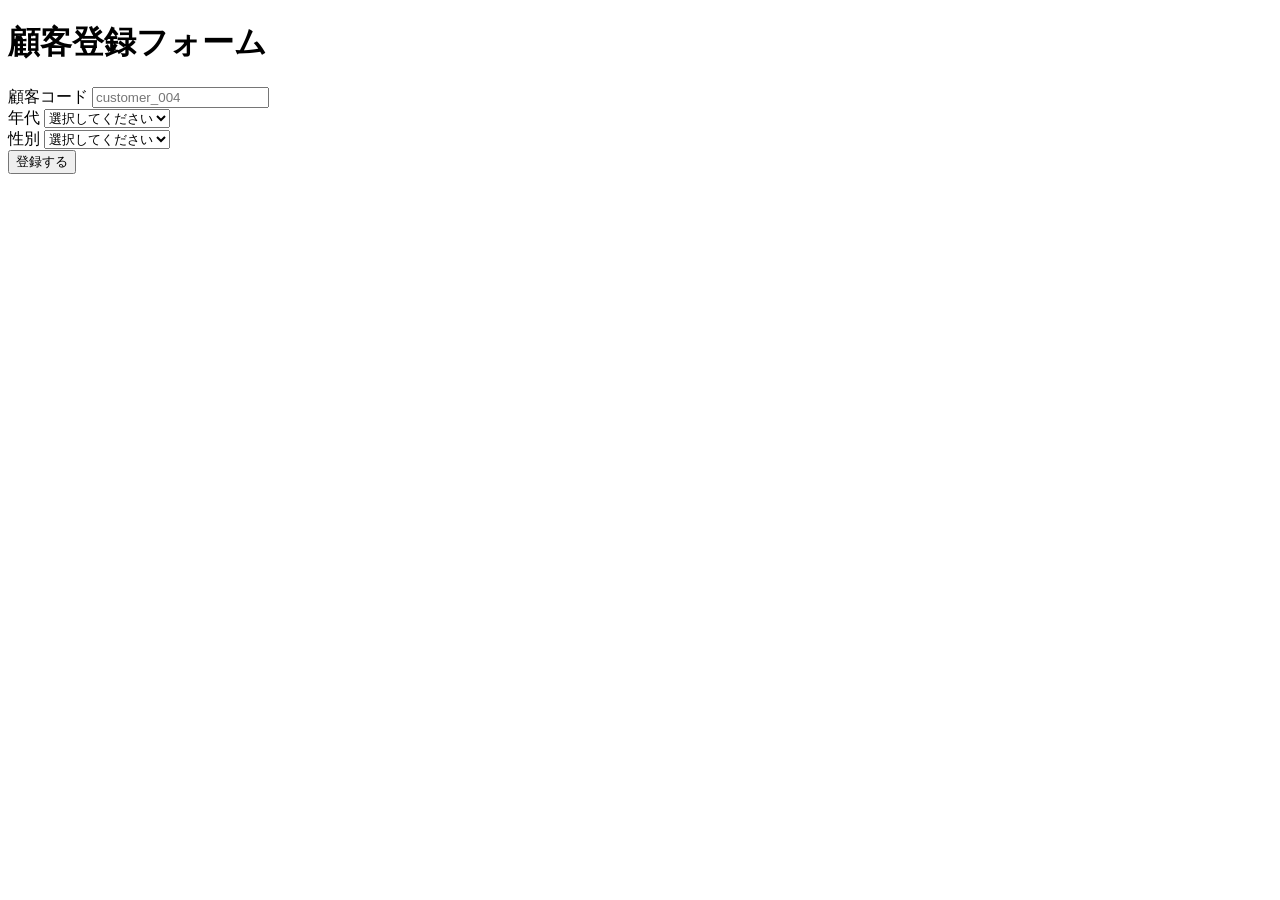
==== site/customer-form.html @ 44653591 "サイトから顧客データを登録するAPIを追加" ====
<!DOCTYPE html>
<html lang="ja">
<head>
    <meta charset="UTF-8">
    <title>顧客登録フォーム</title>
</head>
<body>
    <h1>顧客登録フォーム</h1>

    <form id="customerForm">
        <div>
            <label>顧客コード</label>
            <input type="text" name="customer_code" placeholder="customer_004" required>
        </div>

        <div>
            <label>年代</label>
            <select name="age_group" required>
                <option value="">選択してください</option>
                <option value="20代">20代</option>
                <option value="30代">30代</option>
                <option value="40代">40代</option>
                <option value="50代">50代</option>
                <option value="60代">60代</option>
            </select>
        </div>

        <div>
            <label>性別</label>
            <select name="gender" required>
                <option value="">選択してください</option>
                <option value="male">男性</option>
                <option value="female">女性</option>
                <option value="other">その他</option>
            </select>
        </div>

        <button type="submit">登録する</button>
    </form>

    <p id="message"></p>

    <script>
        const form = document.getElementById("customerForm");
        const message = document.getElementById("message");

        form.addEventListener("submit", async function(event) {
            event.preventDefault();

            const formData = new FormData(form);
            const body = new URLSearchParams(formData);

            try {
                const response = await fetch("http://localhost:8080/customers", {
                    method: "POST",
                    headers: {
                        "Content-Type": "application/x-www-form-urlencoded"
                    },
                    body: body
                });

                const result = await response.text();
                message.textContent = result;

                if (response.ok) {
                    form.reset();
                }

            } catch (error) {
                message.textContent = "通信エラーが発生しました";
                console.error(error);
            }
        });
    </script>
</body>
</html>
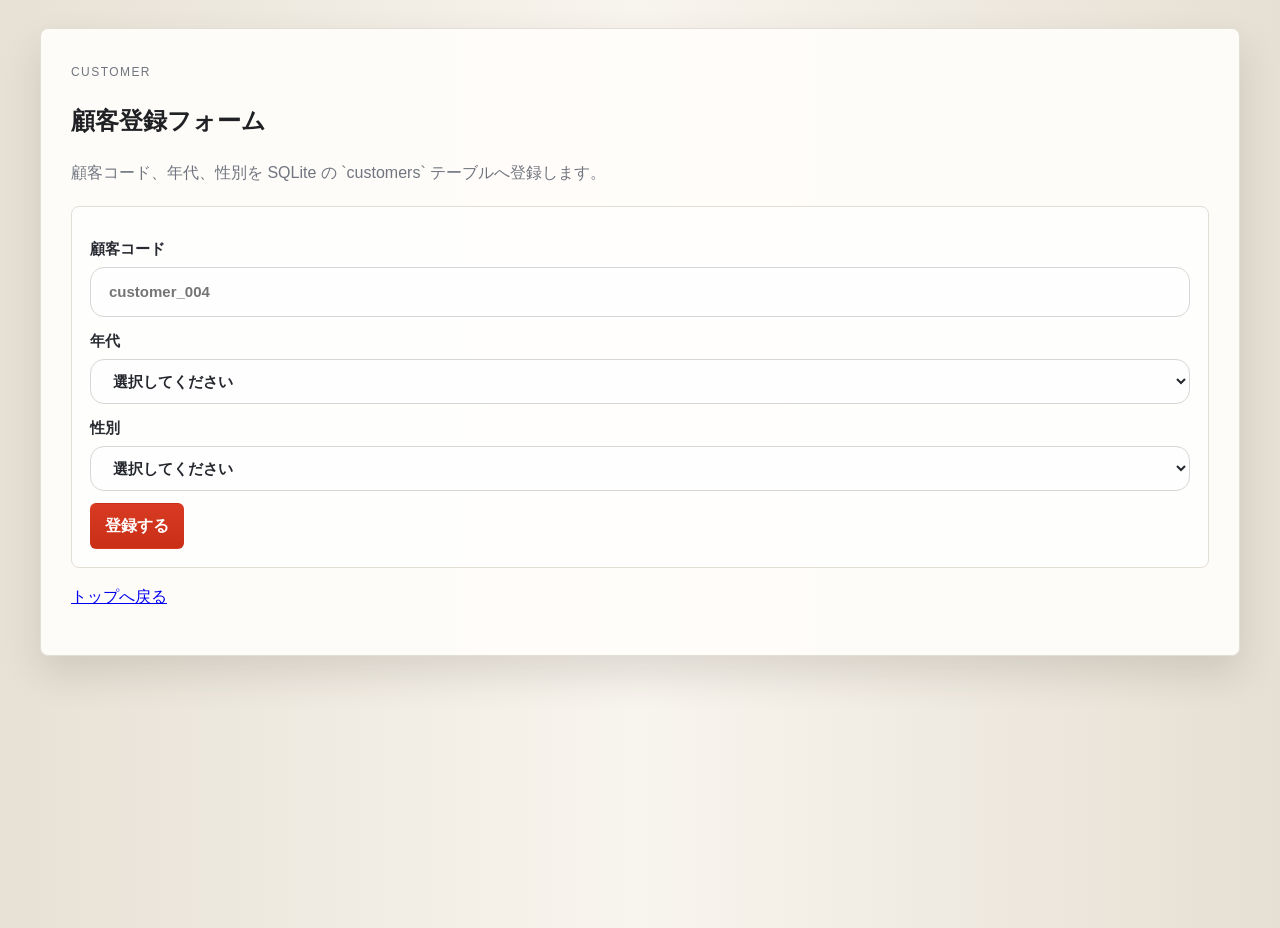
==== commit d80d79d5: "Build sauna VIP demo system" ====
--- a/site/customer-form.html
+++ b/site/customer-form.html
@@ -1,76 +1,79 @@
 <!DOCTYPE html>
 <html lang="ja">
 <head>
-    <meta charset="UTF-8">
-    <title>顧客登録フォーム</title>
+  <meta charset="UTF-8">
+  <meta name="viewport" content="width=device-width, initial-scale=1.0">
+  <title>顧客登録フォーム</title>
+  <link rel="stylesheet" href="./style.css">
 </head>
 <body>
-    <h1>顧客登録フォーム</h1>
+  <main class="app-shell">
+    <section class="screen">
+      <div class="screen-header">
+        <div>
+          <p class="eyebrow">Customer</p>
+          <h1>顧客登録フォーム</h1>
+          <p>顧客コード、年代、性別を SQLite の `customers` テーブルへ登録します。</p>
+        </div>
+      </div>
 
-    <form id="customerForm">
-        <div>
-            <label>顧客コード</label>
-            <input type="text" name="customer_code" placeholder="customer_004" required>
-        </div>
+      <form id="customerForm" class="card">
+        <label class="form-row">
+          <span>顧客コード</span>
+          <input type="text" name="customer_code" placeholder="customer_004" required>
+        </label>
 
-        <div>
-            <label>年代</label>
-            <select name="age_group" required>
-                <option value="">選択してください</option>
-                <option value="20代">20代</option>
-                <option value="30代">30代</option>
-                <option value="40代">40代</option>
-                <option value="50代">50代</option>
-                <option value="60代">60代</option>
-            </select>
-        </div>
+        <label class="form-row">
+          <span>年代</span>
+          <select name="age_group" required>
+            <option value="">選択してください</option>
+            <option value="20代">20代</option>
+            <option value="30代">30代</option>
+            <option value="40代">40代</option>
+            <option value="50代">50代</option>
+            <option value="60代">60代</option>
+          </select>
+        </label>
 
-        <div>
-            <label>性別</label>
-            <select name="gender" required>
-                <option value="">選択してください</option>
-                <option value="male">男性</option>
-                <option value="female">女性</option>
-                <option value="other">その他</option>
-            </select>
-        </div>
+        <label class="form-row">
+          <span>性別</span>
+          <select name="gender" required>
+            <option value="">選択してください</option>
+            <option value="male">男性</option>
+            <option value="female">女性</option>
+            <option value="other">その他</option>
+          </select>
+        </label>
 
-        <button type="submit">登録する</button>
-    </form>
+        <button type="submit" class="primary-button">登録する</button>
+      </form>
 
-    <p id="message"></p>
+      <p id="message"></p>
+      <p><a href="./index.html">トップへ戻る</a></p>
+    </section>
+  </main>
 
-    <script>
-        const form = document.getElementById("customerForm");
-        const message = document.getElementById("message");
+  <script>
+    const form = document.getElementById("customerForm");
+    const message = document.getElementById("message");
 
-        form.addEventListener("submit", async function(event) {
-            event.preventDefault();
+    form.addEventListener("submit", async (event) => {
+      event.preventDefault();
+      const body = new URLSearchParams(new FormData(form));
 
-            const formData = new FormData(form);
-            const body = new URLSearchParams(formData);
-
-            try {
-                const response = await fetch("http://localhost:8080/customers", {
-                    method: "POST",
-                    headers: {
-                        "Content-Type": "application/x-www-form-urlencoded"
-                    },
-                    body: body
-                });
-
-                const result = await response.text();
-                message.textContent = result;
-
-                if (response.ok) {
-                    form.reset();
-                }
-
-            } catch (error) {
-                message.textContent = "通信エラーが発生しました";
-                console.error(error);
-            }
+      try {
+        const response = await fetch("/customers", {
+          method: "POST",
+          headers: { "Content-Type": "application/x-www-form-urlencoded" },
+          body
         });
-    </script>
+        message.textContent = await response.text();
+        if (response.ok) form.reset();
+      } catch (error) {
+        message.textContent = "通信エラーが発生しました";
+        console.error(error);
+      }
+    });
+  </script>
 </body>
-</html>+</html>
--- a/site/style.css
+++ b/site/style.css
@@ -0,0 +1,3618 @@
+:root {
+  --charcoal: #202124;
+  --charcoal-2: #ffffff;
+  --navy: #263342;
+  --navy-2: #eef1f5;
+  --gold: #c8321f;
+  --gold-soft: #e44a32;
+  --white: #202124;
+  --muted: #70757f;
+  --line: #e2ded6;
+  --danger: #c8321f;
+  --success: #2f9d63;
+  --paper: #fffdfa;
+  --cream: #eee9df;
+  --shadow: 0 18px 38px rgba(57, 45, 29, 0.14);
+}
+
+* {
+  box-sizing: border-box;
+}
+
+body {
+  margin: 0;
+  min-height: 100vh;
+  color: var(--white);
+  background: linear-gradient(90deg, #e7e1d5 0, #f8f5ee 50%, #e6dfd3 100%);
+  font-family: "Segoe UI", "Hiragino Sans", "Yu Gothic", Meiryo, sans-serif;
+  line-height: 1.6;
+}
+
+button,
+input,
+select,
+textarea {
+  font: inherit;
+}
+
+button {
+  cursor: pointer;
+}
+
+.hidden {
+  display: none !important;
+}
+
+.global-logout-button {
+  position: fixed;
+  top: 18px;
+  right: 18px;
+  z-index: 1000;
+  min-height: 46px;
+  display: inline-flex;
+  align-items: center;
+  gap: 9px;
+  padding: 0 16px;
+  border: 1px solid rgba(38, 51, 66, 0.14);
+  border-radius: 10px;
+  background: rgba(255, 255, 255, 0.94);
+  color: #263342;
+  font-weight: 900;
+  box-shadow: 0 10px 26px rgba(38, 51, 66, 0.14);
+  backdrop-filter: blur(12px);
+  transition: transform 0.15s ease, background 0.15s ease, color 0.15s ease, box-shadow 0.15s ease;
+}
+
+.global-logout-button:hover,
+.global-logout-button:focus-visible {
+  background: #263342;
+  color: #fff;
+  transform: translateY(-1px);
+  box-shadow: 0 14px 30px rgba(38, 51, 66, 0.22);
+}
+
+.global-logout-icon {
+  width: 18px;
+  height: 18px;
+  border: 2px solid currentColor;
+  border-left: 0;
+  border-radius: 2px;
+  position: relative;
+}
+
+.global-logout-icon::before {
+  content: "";
+  position: absolute;
+  width: 14px;
+  height: 2px;
+  left: -9px;
+  top: 6px;
+  background: currentColor;
+}
+
+.global-logout-icon::after {
+  content: "";
+  position: absolute;
+  width: 7px;
+  height: 7px;
+  left: -10px;
+  top: 3px;
+  border-left: 2px solid currentColor;
+  border-bottom: 2px solid currentColor;
+  transform: rotate(45deg);
+}
+
+.is-login .global-logout-button {
+  display: none !important;
+}
+
+.is-admin .global-logout-button {
+  background: #263342;
+  color: #fff;
+}
+
+.is-vip-invited .global-logout-button {
+  border-color: rgba(222, 184, 96, 0.45);
+  background: linear-gradient(135deg, #f0d78d, #aa7626);
+  color: #1b1710;
+}
+
+.is-vip-invited .global-logout-button:hover,
+.is-vip-invited .global-logout-button:focus-visible {
+  background: #111318;
+  color: #f7f0df;
+}
+
+.app-back-button {
+  position: fixed;
+  top: 18px;
+  left: 18px;
+  z-index: 1000;
+  min-height: 46px;
+  display: inline-flex;
+  align-items: center;
+  gap: 9px;
+  padding: 0 16px;
+  border: 1px solid rgba(38, 51, 66, 0.14);
+  border-radius: 10px;
+  background: rgba(255, 255, 255, 0.94);
+  color: #263342;
+  font-weight: 900;
+  box-shadow: 0 10px 26px rgba(38, 51, 66, 0.14);
+  backdrop-filter: blur(12px);
+  transition: transform 0.15s ease, background 0.15s ease, color 0.15s ease, box-shadow 0.15s ease;
+}
+
+.app-back-button:hover,
+.app-back-button:focus-visible {
+  background: #263342;
+  color: #fff;
+  transform: translateY(-1px);
+  box-shadow: 0 14px 30px rgba(38, 51, 66, 0.22);
+}
+
+.app-back-button span {
+  width: 14px;
+  height: 14px;
+  border-left: 3px solid currentColor;
+  border-bottom: 3px solid currentColor;
+  transform: rotate(45deg);
+}
+
+.is-login .app-back-button {
+  display: none !important;
+}
+
+.is-admin .app-back-button {
+  background: #fff;
+  color: #263342;
+}
+
+.is-vip-invited .app-back-button {
+  border-color: rgba(222, 184, 96, 0.45);
+  background: rgba(17, 19, 24, 0.92);
+  color: #f7f0df;
+}
+
+.is-member .member-screen,
+.is-authenticated:not(.is-member):not(.is-admin) .screen {
+  padding-top: clamp(92px, 9vw, 110px);
+}
+
+.is-admin .app-back-button {
+  top: 96px;
+}
+
+.is-admin .admin-content {
+  padding-top: 88px;
+}
+
+.app-header {
+  display: flex;
+  justify-content: space-between;
+  align-items: center;
+  gap: 16px;
+  padding: 28px clamp(18px, 4vw, 48px);
+  border-bottom: 1px solid var(--line);
+  background: rgba(255, 253, 250, 0.88);
+  backdrop-filter: blur(12px);
+  position: sticky;
+  top: 0;
+  z-index: 10;
+}
+
+.app-header h1 {
+  margin: 0;
+  font-size: clamp(24px, 4vw, 40px);
+  letter-spacing: 0;
+}
+
+.eyebrow {
+  margin: 0 0 4px;
+  color: var(--danger);
+  font-size: 12px;
+  letter-spacing: 0.12em;
+  text-transform: uppercase;
+}
+
+.app-shell {
+  width: min(1200px, calc(100% - 32px));
+  margin: 28px auto 40px;
+}
+
+.is-member {
+  background: #eee9df;
+}
+
+.is-member .app-header {
+  display: none;
+}
+
+.is-member .app-shell {
+  width: min(1180px, 100%);
+  margin: 0 auto 40px;
+}
+
+.member-shell {
+  color: #25282e;
+}
+
+.member-topbar {
+  min-height: 66px;
+  display: flex;
+  align-items: center;
+  gap: 28px;
+  padding: 0 clamp(22px, 5vw, 56px);
+  background: rgba(255, 255, 255, 0.92);
+  border-bottom: 1px solid #ded8ce;
+  box-shadow: 0 6px 22px rgba(89, 74, 54, 0.08);
+  position: sticky;
+  top: 0;
+  z-index: 20;
+}
+
+/* VIPユーザー画面は下のカード型メニューを使うため、上部タブは非表示にします。 */
+.is-member .member-topbar {
+  display: none;
+}
+
+.member-logo {
+  display: inline-flex;
+  align-items: center;
+  gap: 9px;
+  min-width: 165px;
+  border: 0;
+  background: transparent;
+  color: #2b2d32;
+  font-size: 9px;
+  font-weight: 800;
+  line-height: 1.05;
+  text-align: left;
+}
+
+.member-logo strong {
+  color: #c8321f;
+  font-size: 13px;
+  letter-spacing: 0.04em;
+}
+
+.mini-flame {
+  width: 22px;
+  height: 28px;
+  border: 3px solid #c8321f;
+  border-left-color: transparent;
+  border-radius: 54% 46% 58% 42% / 58% 42% 60% 40%;
+  transform: rotate(-34deg);
+}
+
+.member-nav {
+  display: flex;
+  align-items: center;
+  gap: 12px;
+  flex-wrap: wrap;
+  flex: 1;
+}
+
+.member-nav-button {
+  min-height: 40px;
+  padding: 9px 16px;
+  border: 0;
+  border-radius: 8px;
+  background: transparent;
+  color: #5d626b;
+  font-weight: 700;
+}
+
+.member-nav-button.active {
+  color: #fff;
+  background: linear-gradient(180deg, #d83b22, #c92e17);
+  box-shadow: 0 8px 18px rgba(200, 50, 31, 0.2);
+}
+
+.member-account {
+  margin-left: auto;
+  display: flex;
+  align-items: center;
+  gap: 12px;
+}
+
+.member-account-text {
+  display: grid;
+  gap: 1px;
+  text-align: right;
+  line-height: 1.15;
+}
+
+.member-account-text strong {
+  color: #33363c;
+  font-size: 15px;
+}
+
+.member-account-text span {
+  color: #737780;
+  font-size: 13px;
+  font-weight: 700;
+}
+
+.member-logout {
+  width: 44px;
+  height: 44px;
+  display: grid;
+  place-items: center;
+  border: 1px solid #e1ddd5;
+  border-radius: 8px;
+  background: #fff;
+  color: #5c626d;
+  position: relative;
+}
+
+.member-logout span {
+  width: 18px;
+  height: 18px;
+  border: 2px solid currentColor;
+  border-left: 0;
+  border-radius: 2px;
+  position: relative;
+}
+
+.member-logout span::before {
+  content: "";
+  position: absolute;
+  width: 15px;
+  height: 2px;
+  left: -10px;
+  top: 6px;
+  background: currentColor;
+}
+
+.member-logout span::after {
+  content: "";
+  position: absolute;
+  width: 8px;
+  height: 8px;
+  left: -11px;
+  top: 3px;
+  border-left: 2px solid currentColor;
+  border-bottom: 2px solid currentColor;
+  transform: rotate(45deg);
+}
+
+.member-logout::after {
+  content: "ログアウト";
+  position: absolute;
+  top: calc(100% + 7px);
+  right: 0;
+  padding: 6px 8px;
+  border-radius: 2px;
+  color: #fff;
+  background: #171717;
+  font-size: 12px;
+  font-weight: 700;
+  white-space: nowrap;
+  opacity: 0;
+  pointer-events: none;
+  transform: translateY(-2px);
+  transition: opacity 0.15s ease, transform 0.15s ease;
+}
+
+.member-logout:hover::after,
+.member-logout:focus-visible::after {
+  opacity: 1;
+  transform: translateY(0);
+}
+
+.member-screen {
+  padding: 34px clamp(18px, 4vw, 44px);
+}
+
+.member-home {
+  display: grid;
+  gap: 24px;
+}
+
+.membership-card,
+.profile-strip,
+.home-menu-card {
+  background: rgba(255, 255, 255, 0.9);
+  border: 1px solid #e3ded5;
+  border-radius: 10px;
+  box-shadow: 0 9px 22px rgba(83, 70, 49, 0.1);
+}
+
+.home-menu-card.locked {
+  opacity: 0.62;
+}
+
+.home-menu-card.locked::after {
+  content: "招待待ち";
+  position: absolute;
+  right: 48px;
+  top: 22px;
+  padding: 4px 9px;
+  border-radius: 999px;
+  color: #8a3327;
+  background: #f5e2dd;
+  font-size: 12px;
+  font-weight: 900;
+}
+
+.membership-card {
+  padding: 24px;
+  text-align: center;
+}
+
+.membership-card h2 {
+  margin: 0 0 16px;
+  font-size: 18px;
+}
+
+.barcode-panel {
+  border: 16px solid #c53a1f;
+  border-radius: 7px;
+  min-height: 170px;
+  display: grid;
+  place-items: center;
+  align-content: center;
+  gap: 14px;
+  background: #f8f9fb;
+}
+
+.barcode {
+  display: flex;
+  align-items: center;
+  justify-content: center;
+  gap: 6px;
+  height: 56px;
+}
+
+.barcode span {
+  display: block;
+  width: 5px;
+  height: 48px;
+  background: #2d3036;
+  border-radius: 999px;
+}
+
+.barcode span:nth-child(2),
+.barcode span:nth-child(4) {
+  height: 58px;
+}
+
+.barcode-panel strong {
+  letter-spacing: 0.08em;
+  font-size: 15px;
+}
+
+.membership-card p {
+  margin: 16px 0 0;
+  color: #5f646d;
+  font-weight: 700;
+}
+
+.profile-strip {
+  display: flex;
+  align-items: center;
+  gap: 16px;
+  padding: 22px 26px;
+}
+
+.avatar-mark {
+  width: 58px;
+  height: 58px;
+  display: grid;
+  place-items: center;
+  border-radius: 50%;
+  color: #fff;
+  background: #c83a20;
+  font-weight: 800;
+  font-size: 22px;
+}
+
+.profile-strip h3 {
+  margin: 0 0 3px;
+  font-size: 23px;
+}
+
+.profile-strip p {
+  margin: 0;
+  color: #6f747c;
+  font-weight: 700;
+}
+
+.home-menu-grid {
+  display: grid;
+  grid-template-columns: repeat(2, minmax(0, 1fr));
+  gap: 18px;
+}
+
+.home-menu-card {
+  min-height: 142px;
+  display: grid;
+  grid-template-columns: 56px 1fr 24px;
+  align-items: start;
+  gap: 16px;
+  padding: 22px;
+  text-align: left;
+  color: #25282e;
+}
+
+.home-menu-card strong {
+  display: block;
+  margin-top: 38px;
+  font-size: 19px;
+}
+
+.home-menu-card small {
+  display: block;
+  margin-top: 5px;
+  color: #6b7079;
+  font-weight: 700;
+}
+
+.home-menu-card em {
+  justify-self: end;
+  color: #828792;
+  font-style: normal;
+  font-size: 30px;
+  line-height: 1;
+}
+
+.menu-icon {
+  width: 48px;
+  height: 48px;
+  display: grid;
+  place-items: center;
+  border-radius: 10px;
+  color: #fff;
+  background: #c83a20;
+  position: relative;
+}
+
+.menu-icon::before,
+.menu-icon::after {
+  content: "";
+  position: absolute;
+  border: 2px solid currentColor;
+}
+
+.menu-icon.calendar::before {
+  width: 22px;
+  height: 20px;
+  border-radius: 3px;
+}
+
+.menu-icon.list {
+  background: #145fc5;
+}
+
+.menu-icon.list::before {
+  width: 22px;
+  height: 16px;
+  border-left: 0;
+  border-right: 0;
+}
+
+.menu-icon.notice {
+  background: #bf3f76;
+}
+
+.menu-icon.notice::before {
+  width: 23px;
+  height: 15px;
+  transform: skewY(-15deg);
+}
+
+.menu-icon.person {
+  background: #6b35c8;
+}
+
+.menu-icon.person::before {
+  width: 10px;
+  height: 10px;
+  border-radius: 50%;
+  top: 12px;
+}
+
+.menu-icon.person::after {
+  width: 20px;
+  height: 10px;
+  border-radius: 12px 12px 0 0;
+  border-bottom: 0;
+  bottom: 11px;
+}
+
+.menu-icon.gear {
+  background: #4b5565;
+}
+
+.menu-icon.gear::before {
+  width: 20px;
+  height: 20px;
+  border-radius: 50%;
+}
+
+.member-benefit {
+  min-height: 102px;
+  padding: 22px 28px;
+  border-radius: 8px;
+  color: #fff;
+  background: linear-gradient(180deg, #c93a20, #b93018);
+  box-shadow: 0 10px 22px rgba(185, 48, 24, 0.2);
+}
+
+.invite-locked-card {
+  padding: 26px;
+}
+
+.invite-locked-card h3 {
+  margin: 14px 0 8px;
+  color: #30333a;
+}
+
+.invite-locked-card p {
+  color: #626873;
+  font-weight: 700;
+}
+
+.member-benefit h3 {
+  margin: 0 0 8px;
+  font-size: 18px;
+}
+
+.member-benefit p {
+  margin: 0;
+  font-weight: 700;
+}
+
+.member-notices {
+  padding: 4px clamp(18px, 4vw, 42px) 40px;
+}
+
+.member-page-title {
+  margin: 0 0 28px;
+}
+
+.member-page-title h2 {
+  margin: 0 0 8px;
+  color: #2f3238;
+  font-size: 30px;
+  font-weight: 800;
+}
+
+.member-page-title p {
+  margin: 0;
+  color: #727780;
+  font-size: 15px;
+  font-weight: 600;
+}
+
+.notice-filter-tabs {
+  display: flex;
+  align-items: center;
+  gap: 14px;
+  margin-bottom: 30px;
+}
+
+.notice-filter-tabs button {
+  min-height: 38px;
+  padding: 8px 16px;
+  border: 0;
+  border-radius: 999px;
+  background: transparent;
+  color: #626874;
+  font-weight: 800;
+}
+
+.notice-filter-tabs button.active {
+  color: #fff;
+  background: #cf3a22;
+  box-shadow: 0 8px 18px rgba(207, 58, 34, 0.18);
+}
+
+.member-notice-list {
+  display: grid;
+  gap: 16px;
+}
+
+.member-notice-card {
+  min-height: 110px;
+  display: grid;
+  grid-template-columns: 46px 1fr 24px;
+  gap: 18px;
+  align-items: center;
+  padding: 22px 24px;
+  background: rgba(255, 255, 255, 0.9);
+  border: 1px solid #e1dcd3;
+  border-radius: 10px;
+  box-shadow: 0 9px 22px rgba(83, 70, 49, 0.1);
+}
+
+.notice-icon {
+  width: 36px;
+  height: 36px;
+  border-radius: 8px;
+  background: #edf4ff;
+  position: relative;
+}
+
+.notice-icon::before {
+  content: "";
+  position: absolute;
+  inset: 11px 9px;
+  border: 2px solid #356ac3;
+  transform: skewY(-14deg);
+}
+
+.member-notice-card h3 {
+  margin: 0 0 7px;
+  color: #31343a;
+  font-size: 18px;
+}
+
+.member-notice-card p {
+  margin: 0 0 10px;
+  color: #5f6570;
+  font-size: 14px;
+  line-height: 1.7;
+}
+
+.notice-meta {
+  display: flex;
+  align-items: center;
+  gap: 18px;
+  color: #6d747f;
+  font-size: 13px;
+  font-weight: 700;
+}
+
+.notice-meta span {
+  color: #356ac3;
+}
+
+.notice-arrow {
+  justify-self: end;
+  color: #8f949d;
+  font-size: 28px;
+}
+
+.member-profile-page {
+  padding: 4px clamp(18px, 4vw, 42px) 44px;
+}
+
+.profile-layout {
+  display: grid;
+  grid-template-columns: minmax(0, 1fr) 360px;
+  gap: 28px;
+  align-items: start;
+}
+
+.profile-main-card,
+.profile-side-card {
+  background: rgba(255, 255, 255, 0.9);
+  border: 1px solid #e1dcd3;
+  border-radius: 10px;
+  box-shadow: 0 9px 22px rgba(83, 70, 49, 0.1);
+}
+
+.profile-main-card {
+  min-height: 430px;
+  padding: 28px 34px;
+}
+
+.profile-card-header {
+  display: flex;
+  align-items: center;
+  gap: 18px;
+  padding-bottom: 26px;
+  border-bottom: 1px solid #e7e2da;
+}
+
+.profile-card-header h3 {
+  margin: 0 0 4px;
+  color: #30333a;
+  font-size: 24px;
+}
+
+.profile-card-header p {
+  margin: 0;
+  color: #747983;
+  font-weight: 700;
+}
+
+.profile-info-list {
+  display: grid;
+  gap: 18px;
+  padding-top: 26px;
+}
+
+.profile-info-row {
+  display: grid;
+  grid-template-columns: 28px 1fr;
+  gap: 12px;
+  align-items: start;
+}
+
+.profile-info-row small {
+  display: block;
+  color: #8b9098;
+  font-size: 12px;
+  font-weight: 800;
+}
+
+.profile-info-row strong {
+  display: block;
+  color: #363940;
+  font-size: 15px;
+}
+
+.profile-info-row em {
+  display: block;
+  margin-top: 2px;
+  color: #8b9098;
+  font-size: 12px;
+  font-style: normal;
+  font-weight: 700;
+}
+
+.profile-row-icon {
+  width: 20px;
+  height: 20px;
+  color: #9aa0aa;
+  position: relative;
+}
+
+.profile-row-icon::before,
+.profile-row-icon::after {
+  content: "";
+  position: absolute;
+  border: 2px solid currentColor;
+}
+
+.profile-row-icon.person::before {
+  width: 8px;
+  height: 8px;
+  left: 5px;
+  top: 1px;
+  border-radius: 50%;
+}
+
+.profile-row-icon.person::after {
+  width: 16px;
+  height: 8px;
+  left: 1px;
+  bottom: 1px;
+  border-radius: 10px 10px 0 0;
+  border-bottom: 0;
+}
+
+.profile-row-icon.mail::before {
+  width: 17px;
+  height: 12px;
+  left: 1px;
+  top: 4px;
+  border-radius: 2px;
+}
+
+.profile-row-icon.phone::before {
+  width: 8px;
+  height: 17px;
+  left: 6px;
+  top: 1px;
+  border-radius: 6px;
+  transform: rotate(-28deg);
+}
+
+.profile-row-icon.building::before {
+  width: 15px;
+  height: 17px;
+  left: 2px;
+  top: 1px;
+  border-radius: 2px;
+}
+
+.profile-row-icon.calendar::before {
+  width: 16px;
+  height: 15px;
+  left: 2px;
+  top: 3px;
+  border-radius: 3px;
+}
+
+.profile-side {
+  display: grid;
+  gap: 20px;
+}
+
+.profile-side-card {
+  padding: 24px;
+}
+
+.profile-side-card h3 {
+  margin: 0 0 12px;
+  color: #353840;
+  font-size: 17px;
+}
+
+.profile-side-card p {
+  margin: 0;
+  color: #626873;
+  font-weight: 700;
+}
+
+.profile-side-card p::before {
+  content: "✓ ";
+  color: #c83a20;
+}
+
+.profile-side-card.referral {
+  background: #edf5ff;
+  border-color: #c9dff6;
+}
+
+.profile-side-card.referral p::before {
+  content: "";
+}
+
+.referral-code {
+  margin-top: 18px;
+  padding: 16px;
+  border: 1px solid #cbd6e2;
+  border-radius: 8px;
+  background: rgba(255, 255, 255, 0.62);
+}
+
+.referral-code small {
+  display: block;
+  color: #7b8591;
+  font-size: 12px;
+  font-weight: 800;
+}
+
+.referral-code strong {
+  display: block;
+  margin-top: 4px;
+  color: #2b67c8;
+  font-size: 15px;
+}
+
+.login-panel,
+.screen,
+.dashboard-panel,
+.modal,
+.login-guide {
+  background: rgba(255, 253, 250, 0.96);
+  border: 1px solid var(--line);
+  box-shadow: var(--shadow);
+}
+
+.is-login .app-shell {
+  width: min(760px, calc(100% - 28px));
+  margin: 36px auto 26px;
+}
+
+.konosu-auth {
+  color: #22252a;
+}
+
+.brand-lockup {
+  text-align: center;
+  margin: 0 auto 34px;
+}
+
+.brand-row {
+  display: flex;
+  justify-content: center;
+  align-items: center;
+  gap: 24px;
+}
+
+.brand-private {
+  font-size: clamp(34px, 6vw, 54px);
+  font-weight: 800;
+  letter-spacing: 0.02em;
+  line-height: 1;
+}
+
+.brand-konosu {
+  margin-top: 10px;
+  color: #c8321f;
+  font-size: clamp(36px, 6vw, 58px);
+  font-weight: 800;
+  letter-spacing: 0.06em;
+  line-height: 1;
+}
+
+.brand-flame {
+  width: 54px;
+  height: 72px;
+  border: 7px solid #c8321f;
+  border-left-color: transparent;
+  border-radius: 54% 46% 58% 42% / 58% 42% 60% 40%;
+  transform: rotate(-34deg);
+  position: relative;
+}
+
+.brand-flame::after {
+  content: "";
+  position: absolute;
+  width: 20px;
+  height: 30px;
+  left: 8px;
+  bottom: 8px;
+  border: 5px solid #c8321f;
+  border-left-color: transparent;
+  border-top-color: transparent;
+  border-radius: 50%;
+}
+
+.brand-lockup p {
+  margin: 24px 0 0;
+  color: #4b4f56;
+  font-size: 20px;
+  font-weight: 600;
+}
+
+.auth-card {
+  background: rgba(255, 255, 255, 0.82);
+  border-radius: 18px;
+  box-shadow: 0 12px 34px rgba(55, 43, 25, 0.13);
+  overflow: hidden;
+}
+
+.admin-auth-card {
+  width: min(690px, 100%);
+  margin: 0 auto;
+  padding: 0;
+}
+
+.auth-tabs {
+  display: grid;
+  grid-template-columns: 1fr 1fr;
+  background: #f2f2f2;
+  border-bottom: 1px solid #d8d8d8;
+}
+
+.auth-tab {
+  min-height: 88px;
+  border: 0;
+  background: #f7f7f7;
+  color: #23262b;
+  font-size: 22px;
+  font-weight: 800;
+}
+
+.auth-tab.active {
+  background: linear-gradient(180deg, #d53a21, #c32917);
+  color: #fff;
+}
+
+.auth-form {
+  padding: 36px 34px 24px;
+}
+
+.admin-auth-form {
+  padding: 38px 34px 42px;
+}
+
+.auth-form input,
+.auth-form select {
+  min-height: 64px;
+  font-size: 20px;
+}
+
+.method-box,
+.terms-box {
+  border: 1px solid #d8d8d8;
+  border-radius: 15px;
+  padding: 22px 22px;
+  background: rgba(255, 255, 255, 0.56);
+  margin-bottom: 24px;
+}
+
+.field-label {
+  margin: 0 0 16px;
+  font-weight: 800;
+  font-size: 18px;
+}
+
+.field-label span,
+.form-row b {
+  color: #c8321f;
+}
+
+.radio-row {
+  display: grid;
+  grid-template-columns: 24px 1fr;
+  gap: 12px;
+  align-items: start;
+  color: #202124;
+  font-size: 20px;
+  margin: 14px 0;
+}
+
+.radio-row input {
+  width: 22px;
+  min-height: 22px;
+  margin-top: 4px;
+  accent-color: #0c6b9b;
+}
+
+.radio-row small {
+  display: block;
+  grid-column: 2;
+  color: var(--muted);
+  font-size: 15px;
+  margin-top: 1px;
+}
+
+.help-text,
+.sub-help,
+.center-note,
+.auth-links {
+  color: #70757f;
+  font-size: 14px;
+}
+
+.help-text {
+  margin: -4px 0 18px;
+}
+
+.help-text strong {
+  color: #c8321f;
+}
+
+.sub-help {
+  margin: -4px 0 18px;
+}
+
+.terms-box {
+  display: flex;
+  gap: 12px;
+  align-items: center;
+  min-height: 82px;
+  font-size: 18px;
+  font-weight: 700;
+}
+
+.terms-box input {
+  width: 22px;
+  min-height: 22px;
+  accent-color: #202124;
+}
+
+.auth-submit {
+  width: 100%;
+  min-height: 66px;
+  margin-top: 2px;
+  font-size: 22px;
+  border-radius: 10px;
+}
+
+.admin-submit {
+  margin-top: 20px;
+  background: #122036;
+  box-shadow: 0 10px 22px rgba(18, 32, 54, 0.16);
+}
+
+.admin-submit:hover {
+  background: #0d1829;
+}
+
+.center-note,
+.auth-links {
+  text-align: center;
+}
+
+.auth-links {
+  margin-top: 26px;
+}
+
+.is-login .login-guide {
+  display: none;
+}
+
+.is-authenticated .login-guide {
+  display: none;
+}
+
+body:not(.is-login) .login-guide {
+  display: none;
+}
+
+.forgot-links {
+  display: flex;
+  justify-content: center;
+  gap: 10px;
+  margin: 34px 0 26px;
+  color: #b23a2b;
+  font-size: 16px;
+}
+
+.forgot-links button {
+  border: 0;
+  background: transparent;
+  color: #b23a2b;
+  text-decoration: underline;
+  font-weight: 600;
+  padding: 0;
+}
+
+.demo-accounts {
+  text-align: center;
+  color: #4d5158;
+  font-size: 16px;
+  line-height: 1.8;
+}
+
+.demo-accounts strong {
+  display: block;
+  margin-bottom: 10px;
+  color: #22252a;
+  font-size: 18px;
+}
+
+.demo-accounts p {
+  margin: 2px 0;
+}
+
+.admin-demo {
+  margin-top: 44px;
+}
+
+.admin-demo strong {
+  font-size: 20px;
+}
+
+.admin-link {
+  border: 0;
+  background: transparent;
+  color: #70757f;
+  padding: 6px 10px;
+  font-weight: 600;
+}
+
+.role-grid,
+.card-grid,
+.stats-grid,
+.coupon-grid {
+  display: grid;
+  grid-template-columns: repeat(auto-fit, minmax(210px, 1fr));
+  gap: 14px;
+}
+
+.role-card,
+.card,
+.stat-card {
+  border: 1px solid var(--line);
+  background: rgba(255, 255, 255, 0.72);
+  padding: 18px;
+  border-radius: 8px;
+}
+
+.role-card {
+  text-align: left;
+  color: var(--white);
+}
+
+.role-card.active {
+  border-color: #c8321f;
+  background: rgba(200, 50, 31, 0.08);
+}
+
+.form-grid {
+  display: grid;
+  grid-template-columns: repeat(2, minmax(0, 1fr));
+  gap: 14px;
+}
+
+.form-row {
+  display: flex;
+  flex-direction: column;
+  gap: 6px;
+  margin: 12px 0;
+}
+
+label,
+.label {
+  color: #282b31;
+  font-size: 15px;
+  font-weight: 700;
+}
+
+input,
+select,
+textarea {
+  width: 100%;
+  min-height: 44px;
+  color: #24272d;
+  background: rgba(255, 255, 255, 0.66);
+  border: 1px solid #d7d7d7;
+  border-radius: 14px;
+  padding: 12px 18px;
+  outline: none;
+}
+
+textarea {
+  min-height: 92px;
+  resize: vertical;
+}
+
+input:focus,
+select:focus,
+textarea:focus {
+  border-color: #c8321f;
+  box-shadow: 0 0 0 4px rgba(200, 50, 31, 0.08);
+}
+
+select option {
+  color: #111316;
+}
+
+.primary-button,
+.secondary-button,
+.ghost-button,
+.danger-button,
+.icon-button {
+  min-height: 40px;
+  border-radius: 6px;
+  border: 1px solid transparent;
+  padding: 9px 14px;
+  color: var(--white);
+}
+
+.primary-button {
+  background: linear-gradient(180deg, #d83b22, #c92e17);
+  color: #fff;
+  font-weight: 700;
+}
+
+.secondary-button {
+  background: #f1f3f4;
+  border-color: #d8d8d8;
+  color: #2d3138;
+}
+
+.ghost-button {
+  background: transparent;
+  border-color: var(--line);
+  color: #2d3138;
+}
+
+.danger-button {
+  background: rgba(200, 50, 31, 0.1);
+  border-color: rgba(200, 50, 31, 0.35);
+  color: #a82314;
+}
+
+.icon-button {
+  width: 40px;
+  padding: 0;
+  background: rgba(255, 255, 255, 0.06);
+  border-color: var(--line);
+  font-size: 22px;
+}
+
+.button-row {
+  display: flex;
+  flex-wrap: wrap;
+  gap: 10px;
+  align-items: center;
+  margin-top: 16px;
+}
+
+.layout {
+  display: grid;
+  grid-template-columns: 250px 1fr;
+  gap: 18px;
+  align-items: start;
+}
+
+.admin-layout {
+  width: min(1180px, calc(100% - 34px));
+  margin: 26px auto 40px;
+  grid-template-columns: 230px minmax(0, 1fr);
+  gap: 22px;
+}
+
+.sidebar {
+  position: sticky;
+  top: 116px;
+  border: 1px solid var(--line);
+  background: rgba(255, 253, 250, 0.86);
+  border-radius: 8px;
+  padding: 12px;
+}
+
+.admin-sidebar {
+  top: 92px;
+  background: rgba(255, 255, 255, 0.9);
+  border-color: #e2ddd5;
+  box-shadow: 0 8px 22px rgba(83, 70, 49, 0.08);
+}
+
+.admin-sidebar .eyebrow {
+  color: #6f747d;
+  letter-spacing: 0;
+  text-transform: uppercase;
+  font-weight: 800;
+}
+
+.menu-button {
+  display: block;
+  width: 100%;
+  margin: 4px 0;
+  padding: 11px 12px;
+  text-align: left;
+  color: var(--white);
+  background: transparent;
+  border: 1px solid transparent;
+  border-radius: 6px;
+}
+
+.menu-button.active,
+.menu-button:hover {
+  background: rgba(191, 55, 35, 0.09);
+  border-color: rgba(191, 55, 35, 0.08);
+  color: #bf3723;
+}
+
+.screen {
+  min-height: 620px;
+  border-radius: 8px;
+  padding: clamp(18px, 3vw, 30px);
+}
+
+.admin-screen {
+  min-height: 640px;
+  padding: 34px;
+  background: rgba(255, 255, 255, 0.88);
+  border-color: #e4ded5;
+  box-shadow: 0 9px 26px rgba(83, 70, 49, 0.08);
+}
+
+.screen-header {
+  display: flex;
+  justify-content: space-between;
+  gap: 16px;
+  align-items: flex-start;
+  margin-bottom: 20px;
+}
+
+.screen-header h2 {
+  margin: 0;
+  font-size: clamp(22px, 3vw, 32px);
+}
+
+.admin-screen .screen-header h2 {
+  color: #2e3138;
+  font-size: 32px;
+}
+
+.screen-header p {
+  margin: 4px 0 0;
+  color: var(--muted);
+}
+
+.admin-screen .screen-header p {
+  color: #858a93;
+  font-weight: 700;
+}
+
+.admin-feature-grid,
+.admin-partner-grid,
+.admin-stats-grid {
+  display: grid;
+  gap: 18px;
+}
+
+.admin-feature-grid {
+  grid-template-columns: repeat(3, minmax(0, 1fr));
+}
+
+.admin-partner-grid,
+.admin-stats-grid {
+  grid-template-columns: repeat(3, minmax(0, 1fr));
+}
+
+.admin-feature-card,
+.admin-partner-card,
+.admin-stat-card,
+.admin-chart-card {
+  background: rgba(255, 255, 255, 0.92);
+  border: 1px solid #e4ded5;
+  border-radius: 8px;
+  box-shadow: 0 8px 20px rgba(83, 70, 49, 0.06);
+}
+
+.admin-feature-card,
+.admin-partner-card {
+  min-height: 185px;
+  padding: 24px;
+}
+
+.admin-feature-card span,
+.admin-partner-card span {
+  width: 28px;
+  height: 28px;
+  display: grid;
+  place-items: center;
+  margin-bottom: 24px;
+  border-radius: 50%;
+  color: #fff;
+  background: #bd3924;
+  font-size: 11px;
+  font-weight: 800;
+}
+
+.admin-partner-card span {
+  width: auto;
+  height: auto;
+  display: inline-flex;
+  padding: 6px 10px;
+  border-radius: 999px;
+}
+
+.admin-feature-card h3,
+.admin-partner-card h3 {
+  margin: 0 0 14px;
+  color: #30333a;
+  font-size: 18px;
+}
+
+.admin-feature-card p,
+.admin-partner-card p {
+  margin: 0 0 12px;
+  color: #666c76;
+  font-weight: 700;
+  line-height: 1.75;
+}
+
+.admin-stat-card {
+  min-height: 110px;
+  padding: 22px 26px;
+}
+
+.admin-stat-card span {
+  display: block;
+  color: #7c828c;
+  font-size: 13px;
+  font-weight: 800;
+}
+
+.admin-stat-card strong {
+  display: block;
+  margin-top: 12px;
+  color: #252832;
+  font-size: 32px;
+}
+
+.admin-chart-card {
+  padding: 28px;
+}
+
+.admin-bar-row {
+  display: grid;
+  grid-template-columns: 80px 1fr 70px;
+  gap: 18px;
+  align-items: center;
+  margin-top: 18px;
+}
+
+.admin-bar-row span,
+.admin-bar-row strong {
+  color: #3c4048;
+  font-weight: 800;
+}
+
+.admin-bar-track {
+  height: 18px;
+  border-radius: 999px;
+  background: #f0ebe4;
+  overflow: hidden;
+}
+
+.admin-bar-fill {
+  height: 100%;
+  border-radius: inherit;
+  background: #b93625;
+}
+
+.admin-chart-card p {
+  margin: 8px 0 16px 98px;
+  color: #6f747d;
+  font-weight: 700;
+}
+
+.admin-screen .table-wrap {
+  border: 1px solid #e5dfd7;
+  border-radius: 8px;
+  background: rgba(255, 255, 255, 0.92);
+  box-shadow: 0 8px 20px rgba(83, 70, 49, 0.06);
+}
+
+.admin-screen table {
+  min-width: 980px;
+}
+
+.admin-screen th {
+  color: #a83a2a;
+  background: #f3eee7;
+  font-size: 14px;
+  font-weight: 900;
+}
+
+.admin-screen td {
+  color: #3c4048;
+  font-weight: 700;
+}
+
+.admin-screen td .muted {
+  color: #7d838c;
+  font-size: 12px;
+  line-height: 1.7;
+}
+
+.admin-screen .badge {
+  border: 0;
+  background: #eee8df;
+  color: #454951;
+  font-weight: 800;
+}
+
+.admin-screen .badge.gold {
+  width: 62px;
+  min-height: 62px;
+  justify-content: center;
+  border-radius: 50%;
+  background: #c43a24;
+  color: #fff;
+  text-align: center;
+  line-height: 1.25;
+}
+
+.admin-screen .primary-button {
+  border-radius: 6px;
+  background: #c43a24;
+  color: #fff;
+  box-shadow: none;
+}
+
+.admin-screen .secondary-button {
+  background: #eee8df;
+  border-color: #eee8df;
+  color: #4a4f58;
+  font-weight: 800;
+}
+
+.admin-screen .danger-button {
+  background: rgba(196, 58, 36, 0.08);
+  border-color: rgba(196, 58, 36, 0.22);
+  color: #a83222;
+  font-weight: 800;
+}
+
+.admin-screen form.card {
+  margin-bottom: 18px;
+  padding: 24px;
+  background: rgba(255, 255, 255, 0.9);
+  border: 1px solid #e4ded5;
+  border-radius: 8px;
+  box-shadow: 0 8px 20px rgba(83, 70, 49, 0.06);
+}
+
+.admin-screen .form-grid {
+  grid-template-columns: repeat(2, minmax(0, 1fr));
+  gap: 22px;
+}
+
+.admin-screen .form-row {
+  margin: 0 0 16px;
+}
+
+.admin-screen label,
+.admin-screen .label {
+  color: #4b5058;
+  font-weight: 900;
+}
+
+.admin-screen input,
+.admin-screen select,
+.admin-screen textarea {
+  min-height: 52px;
+  border-color: #e1dcd4;
+  border-radius: 8px;
+  background: rgba(255, 255, 255, 0.72);
+}
+
+.vip-pipeline-grid {
+  display: grid;
+  grid-template-columns: repeat(4, minmax(0, 1fr));
+  gap: 14px;
+  margin-bottom: 20px;
+}
+
+.vip-pipeline-card {
+  padding: 18px;
+  border: 1px solid #e4ded5;
+  border-radius: 8px;
+  background: rgba(255, 255, 255, 0.92);
+  box-shadow: 0 8px 20px rgba(83, 70, 49, 0.06);
+}
+
+.vip-pipeline-card span {
+  color: #7a808a;
+  font-size: 12px;
+  font-weight: 900;
+}
+
+.vip-pipeline-card strong {
+  display: block;
+  margin-top: 6px;
+  color: #292d35;
+  font-size: 30px;
+}
+
+.vip-pipeline-card p {
+  margin: 6px 0 0;
+  color: #707681;
+  font-size: 12px;
+  font-weight: 700;
+}
+
+.rank-badge {
+  width: 36px;
+  height: 36px;
+  display: inline-grid;
+  place-items: center;
+  border-radius: 50%;
+  color: #fff;
+  font-weight: 900;
+}
+
+.rank-s {
+  background: #c43a24;
+}
+
+.rank-a {
+  background: #c78320;
+}
+
+.rank-b {
+  background: #596477;
+}
+
+.rank-c {
+  background: #969da8;
+}
+
+.admin-simple-table table {
+  min-width: 720px;
+}
+
+.admin-simple-table td:nth-child(2) {
+  color: #343840;
+  font-family: Consolas, "Courier New", monospace;
+  font-weight: 900;
+  letter-spacing: 0.02em;
+}
+
+.admin-notice-form textarea {
+  min-height: 108px;
+}
+
+.admin-notice-list {
+  display: grid;
+  gap: 16px;
+}
+
+.admin-notice-item {
+  padding: 24px;
+  background: rgba(255, 255, 255, 0.92);
+  border: 1px solid #e4ded5;
+  border-radius: 8px;
+  box-shadow: 0 8px 20px rgba(83, 70, 49, 0.06);
+}
+
+.admin-notice-item time {
+  display: block;
+  margin-bottom: 18px;
+  color: #858b94;
+  font-size: 13px;
+  font-weight: 800;
+}
+
+.admin-notice-item h3 {
+  margin: 0 0 14px;
+  color: #30333a;
+  font-size: 20px;
+}
+
+.admin-notice-item p {
+  margin: 0 0 20px;
+  color: #5e6470;
+  font-weight: 700;
+  line-height: 1.75;
+}
+
+.admin-info-card {
+  min-height: 170px;
+  padding: 28px 30px;
+  background: rgba(255, 255, 255, 0.92);
+  border: 1px solid #e4ded5;
+  border-radius: 8px;
+  box-shadow: 0 8px 20px rgba(83, 70, 49, 0.06);
+}
+
+.admin-info-card p {
+  margin: 0 0 20px;
+  color: #4e545e;
+  font-weight: 800;
+}
+
+.admin-info-card .primary-button {
+  min-width: 68px;
+}
+
+.admin-settings-card {
+  display: grid;
+  justify-items: start;
+  gap: 22px;
+  min-height: 150px;
+}
+
+.admin-check-row {
+  display: inline-flex;
+  align-items: center;
+  gap: 10px;
+  color: #3e434c;
+  font-weight: 900;
+}
+
+.admin-check-row input {
+  width: 16px;
+  min-height: 16px;
+  accent-color: #3f5fba;
+}
+
+.tabs {
+  display: flex;
+  gap: 8px;
+  flex-wrap: wrap;
+  border-bottom: 1px solid var(--line);
+  margin-bottom: 18px;
+}
+
+.tab-button {
+  padding: 10px 14px;
+  color: var(--muted);
+  background: transparent;
+  border: 0;
+  border-bottom: 2px solid transparent;
+}
+
+.tab-button.active {
+  color: var(--gold-soft);
+  border-bottom-color: var(--gold);
+}
+
+.admin-screen .tabs {
+  gap: 28px;
+  border-bottom-color: #e6e0d8;
+}
+
+.admin-screen .tab-button {
+  color: #757b84;
+  font-weight: 800;
+}
+
+.admin-screen .tab-button.active {
+  color: #b93625;
+  border-bottom-color: #b93625;
+}
+
+.table-wrap {
+  overflow-x: auto;
+  border: 1px solid var(--line);
+  border-radius: 8px;
+}
+
+table {
+  width: 100%;
+  border-collapse: collapse;
+  min-width: 980px;
+}
+
+th,
+td {
+  padding: 12px;
+  border-bottom: 1px solid var(--line);
+  text-align: left;
+  vertical-align: middle;
+}
+
+th {
+  color: #c8321f;
+  background: rgba(244, 239, 230, 0.9);
+  font-weight: 600;
+}
+
+tr:last-child td {
+  border-bottom: 0;
+}
+
+.badge {
+  display: inline-flex;
+  align-items: center;
+  min-height: 28px;
+  padding: 4px 9px;
+  border-radius: 999px;
+  background: rgba(255, 255, 255, 0.08);
+  border: 1px solid var(--line);
+  font-size: 12px;
+}
+
+.badge.gold {
+  color: #221a0a;
+  background: var(--gold-soft);
+  border-color: var(--gold);
+}
+
+.badge.success {
+  color: #0c2418;
+  background: var(--success);
+  border-color: var(--success);
+}
+
+.badge.danger {
+  color: #2c0e0e;
+  background: #f2b0b0;
+  border-color: #f2b0b0;
+}
+
+.muted {
+  color: var(--muted);
+}
+
+.stat-card span {
+  display: block;
+  color: var(--muted);
+  font-size: 13px;
+}
+
+.stat-card strong {
+  display: block;
+  margin-top: 6px;
+  font-size: 26px;
+}
+
+.chart {
+  display: grid;
+  gap: 12px;
+}
+
+.bar-row {
+  display: grid;
+  grid-template-columns: 96px 1fr 90px;
+  gap: 12px;
+  align-items: center;
+}
+
+.bar-track {
+  height: 18px;
+  border-radius: 999px;
+  background: rgba(255, 255, 255, 0.08);
+  overflow: hidden;
+}
+
+.bar-fill {
+  height: 100%;
+  background: linear-gradient(90deg, var(--gold), var(--gold-soft));
+}
+
+.stamp-board {
+  display: grid;
+  grid-template-columns: repeat(5, 58px);
+  gap: 12px;
+}
+
+.stamp {
+  aspect-ratio: 1;
+  display: grid;
+  place-items: center;
+  border-radius: 50%;
+  border: 1px solid var(--line);
+  color: var(--muted);
+  background: rgba(255, 255, 255, 0.04);
+}
+
+.stamp.filled {
+  color: #17130b;
+  background: var(--gold-soft);
+  border-color: var(--gold);
+  font-weight: 700;
+}
+
+.notice-list {
+  display: grid;
+  gap: 12px;
+}
+
+.modal-backdrop {
+  position: fixed;
+  inset: 0;
+  z-index: 40;
+  display: grid;
+  place-items: center;
+  padding: 18px;
+  background: rgba(0, 0, 0, 0.62);
+}
+
+.modal {
+  width: min(560px, 100%);
+  max-height: 90vh;
+  overflow: auto;
+  border-radius: 8px;
+  padding: 20px;
+}
+
+.modal-header,
+.modal-actions {
+  display: flex;
+  justify-content: space-between;
+  align-items: center;
+  gap: 12px;
+}
+
+.modal-header h2 {
+  margin: 0;
+}
+
+.modal-actions {
+  justify-content: flex-end;
+  margin-top: 18px;
+}
+
+.toast {
+  position: fixed;
+  top: 18px;
+  right: 18px;
+  z-index: 50;
+  max-width: min(360px, calc(100% - 36px));
+}
+
+.toast-message {
+  margin-bottom: 8px;
+  padding: 12px 14px;
+  border-radius: 8px;
+  color: #101010;
+  background: var(--gold-soft);
+  box-shadow: var(--shadow);
+}
+
+.toast-message.error {
+  color: #2c0e0e;
+  background: #f2b0b0;
+}
+
+.login-guide {
+  width: min(1200px, calc(100% - 32px));
+  margin: 0 auto 28px;
+  border-radius: 8px;
+  padding: 20px;
+}
+
+.login-guide h2 {
+  margin: 0 0 12px;
+  font-size: 18px;
+}
+
+.guide-grid {
+  display: grid;
+  grid-template-columns: repeat(auto-fit, minmax(220px, 1fr));
+  gap: 12px;
+  color: var(--muted);
+}
+
+@media (max-width: 820px) {
+  .login-panel,
+  .layout,
+  .admin-layout,
+  .form-grid,
+  .profile-layout {
+    grid-template-columns: 1fr;
+  }
+
+  .sidebar {
+    position: static;
+  }
+
+  .screen-header {
+    flex-direction: column;
+  }
+
+  .bar-row {
+    grid-template-columns: 78px 1fr;
+  }
+
+  .bar-row strong {
+    grid-column: 2;
+  }
+
+  .stamp-board {
+    grid-template-columns: repeat(5, minmax(38px, 1fr));
+  }
+
+  .member-topbar {
+    align-items: flex-start;
+    flex-direction: column;
+    padding-top: 14px;
+    padding-bottom: 14px;
+  }
+
+  .member-account {
+    width: 100%;
+    justify-content: flex-end;
+  }
+
+  .home-menu-grid {
+    grid-template-columns: 1fr;
+  }
+
+  .admin-feature-grid,
+  .admin-partner-grid,
+  .admin-stats-grid,
+  .vip-pipeline-grid {
+    grid-template-columns: 1fr;
+  }
+
+  .admin-chart-card p {
+    margin-left: 0;
+  }
+}
+
+@media (max-width: 520px) {
+  .app-header {
+    align-items: flex-start;
+    flex-direction: column;
+  }
+
+  .role-grid,
+  .card-grid,
+  .stats-grid,
+  .coupon-grid {
+    grid-template-columns: 1fr;
+  }
+
+  .button-row button {
+    width: 100%;
+  }
+}
+
+body.is-admin {
+  background: #f4f2ee;
+  color: #222733;
+}
+
+.is-admin .app-header,
+.is-admin .login-guide {
+  display: none;
+}
+
+.is-admin .app-shell {
+  width: 100%;
+  max-width: none;
+  margin: 0;
+  padding: 0;
+}
+
+.admin-app-shell {
+  min-height: 100vh;
+  background: #f4f2ee;
+}
+
+.admin-topbar {
+  position: sticky;
+  top: 0;
+  z-index: 20;
+  min-height: 82px;
+  display: grid;
+  grid-template-columns: auto 1fr auto;
+  gap: 22px;
+  align-items: center;
+  padding: 12px clamp(18px, 6vw, 64px);
+  background: rgba(255, 255, 255, 0.94);
+  border-bottom: 1px solid #dedbd5;
+  box-shadow: 0 2px 16px rgba(58, 54, 48, 0.05);
+}
+
+.admin-brand {
+  display: inline-flex;
+  align-items: center;
+  gap: 12px;
+  min-width: 170px;
+  color: #263142;
+  background: transparent;
+  border: 0;
+  text-align: left;
+  cursor: pointer;
+}
+
+.admin-brand small,
+.admin-brand strong {
+  display: block;
+  line-height: 1;
+}
+
+.admin-brand small {
+  color: #5c6574;
+  font-size: 11px;
+  font-weight: 900;
+}
+
+.admin-brand strong {
+  margin-top: 3px;
+  color: #263142;
+  font-size: 18px;
+  letter-spacing: 0.02em;
+}
+
+.admin-shield {
+  width: 32px;
+  height: 36px;
+  border: 3px solid #253145;
+  border-radius: 16px 16px 20px 20px;
+  clip-path: polygon(50% 0, 100% 18%, 88% 78%, 50% 100%, 12% 78%, 0 18%);
+}
+
+.admin-horizontal-nav {
+  display: flex;
+  align-items: center;
+  gap: 8px;
+  overflow-x: auto;
+  scrollbar-width: thin;
+}
+
+.admin-nav-button,
+.admin-top-logout {
+  min-height: 38px;
+  padding: 0 14px;
+  border: 0;
+  border-radius: 8px;
+  background: transparent;
+  color: #4c5565;
+  font-weight: 800;
+  white-space: nowrap;
+  cursor: pointer;
+}
+
+.admin-nav-button.active {
+  background: #263145;
+  color: #fff;
+}
+
+.admin-nav-button:hover,
+.admin-top-logout:hover {
+  background: #edf0f4;
+  color: #263145;
+}
+
+.admin-content {
+  width: min(1220px, calc(100% - 48px));
+  margin: 0 auto;
+  padding: 34px 0 72px;
+}
+
+.admin-page-title {
+  margin-bottom: 28px;
+}
+
+.admin-page-title h2,
+.admin-content .screen-header h2 {
+  margin: 0;
+  color: #252a34;
+  font-size: clamp(27px, 3.2vw, 36px);
+  letter-spacing: 0;
+}
+
+.admin-page-title p,
+.admin-content .screen-header p {
+  margin: 10px 0 0;
+  color: #5d6572;
+  font-size: 15px;
+  font-weight: 700;
+}
+
+.admin-menu-stats,
+.admin-kpi-grid {
+  display: grid;
+  grid-template-columns: repeat(4, minmax(0, 1fr));
+  gap: 22px;
+  margin-bottom: 24px;
+}
+
+.admin-mini-stat,
+.admin-kpi-grid article {
+  min-height: 112px;
+  padding: 22px 26px;
+  background: rgba(255, 255, 255, 0.92);
+  border: 1px solid #dfddd8;
+  border-radius: 10px;
+  box-shadow: 0 8px 20px rgba(61, 55, 48, 0.05);
+}
+
+.admin-mini-stat strong,
+.admin-kpi-grid strong {
+  display: block;
+  margin-top: 10px;
+  color: #2d3442;
+  font-size: 27px;
+}
+
+.admin-mini-stat p,
+.admin-kpi-grid span {
+  margin: 3px 0 0;
+  color: #666e7a;
+  font-size: 13px;
+  font-weight: 800;
+}
+
+.admin-card-grid {
+  display: grid;
+  grid-template-columns: repeat(3, minmax(0, 1fr));
+  gap: 24px;
+}
+
+.admin-menu-card {
+  min-height: 198px;
+  padding: 0;
+  overflow: hidden;
+  border: 1px solid #dedbd5;
+  border-radius: 10px;
+  background: #fff;
+  box-shadow: 0 10px 22px rgba(65, 58, 48, 0.08);
+  text-align: left;
+  cursor: pointer;
+}
+
+.admin-card-head {
+  min-height: 134px;
+  display: flex;
+  flex-direction: column;
+  justify-content: space-between;
+  padding: 26px;
+  color: #fff;
+}
+
+.admin-card-head h3 {
+  margin: 0;
+  color: #fff;
+  font-size: 22px;
+  text-align: center;
+}
+
+.admin-card-head p {
+  margin: 8px 0 0;
+  color: rgba(255, 255, 255, 0.9);
+  font-weight: 800;
+  text-align: center;
+}
+
+.admin-card-foot {
+  min-height: 62px;
+  display: flex;
+  align-items: center;
+  justify-content: space-between;
+  padding: 0 24px;
+  color: #606977;
+  font-weight: 800;
+}
+
+.admin-card-foot b {
+  color: #8d95a1;
+  font-size: 30px;
+  font-weight: 400;
+}
+
+.admin-menu-card.blue .admin-card-head { background: linear-gradient(135deg, #0567ff, #0055d9); }
+.admin-menu-card.green .admin-card-head { background: linear-gradient(135deg, #53ce32, #28a51d); }
+.admin-menu-card.pink .admin-card-head { background: linear-gradient(135deg, #f21b87, #d41143); }
+.admin-menu-card.purple .admin-card-head { background: linear-gradient(135deg, #7b2cff, #871bd9); }
+.admin-menu-card.orange .admin-card-head { background: linear-gradient(135deg, #ff681c, #e63b0c); }
+.admin-menu-card.cyan .admin-card-head { background: linear-gradient(135deg, #26bcd6, #168ca5); }
+.admin-menu-card.deepblue .admin-card-head { background: linear-gradient(135deg, #1c5fff, #0734d3); }
+.admin-menu-card.slate .admin-card-head { background: linear-gradient(135deg, #5a6a80, #2f3e52); }
+
+.line-icon {
+  position: relative;
+  display: inline-block;
+  width: 34px;
+  height: 34px;
+  color: currentColor;
+}
+
+.admin-mini-stat .line-icon { color: #2f63e8; }
+.admin-mini-stat:nth-child(2) .line-icon { color: #35a754; }
+.admin-mini-stat:nth-child(3) .line-icon { color: #7a35dc; }
+.admin-mini-stat:nth-child(4) .line-icon { color: #d94c32; }
+
+.line-icon::before,
+.line-icon::after {
+  content: "";
+  position: absolute;
+  border: 3px solid currentColor;
+  border-radius: 8px;
+}
+
+.line-icon.users::before,
+.line-icon.account::before {
+  width: 12px;
+  height: 12px;
+  left: 3px;
+  top: 2px;
+  border-radius: 50%;
+}
+
+.line-icon.users::after,
+.line-icon.account::after {
+  width: 25px;
+  height: 14px;
+  left: 0;
+  bottom: 2px;
+  border-top-left-radius: 16px;
+  border-top-right-radius: 16px;
+}
+
+.line-icon.calendar::before { inset: 5px 2px 1px; }
+.line-icon.calendar::after {
+  left: 8px;
+  right: 8px;
+  top: 0;
+  height: 9px;
+  border-left: 3px solid currentColor;
+  border-right: 3px solid currentColor;
+  border-top: 0;
+  border-bottom: 0;
+  border-radius: 0;
+}
+
+.line-icon.gift::before { inset: 8px 2px 2px; }
+.line-icon.gift::after {
+  left: 15px;
+  top: 7px;
+  bottom: 2px;
+  border-width: 0 0 0 3px;
+  border-radius: 0;
+}
+
+.line-icon.notice::before {
+  width: 26px;
+  height: 14px;
+  left: 2px;
+  top: 8px;
+  transform: skewY(-16deg);
+}
+
+.line-icon.notice::after {
+  width: 6px;
+  height: 10px;
+  left: 9px;
+  bottom: 1px;
+  border-top: 0;
+  border-right: 0;
+}
+
+.line-icon.chart::before {
+  left: 2px;
+  bottom: 4px;
+  width: 28px;
+  height: 20px;
+  border-left: 0;
+  border-bottom: 0;
+  transform: skewY(-24deg);
+  border-radius: 0;
+}
+
+.line-icon.clock::before {
+  inset: 2px;
+  border-radius: 50%;
+}
+
+.line-icon.clock::after {
+  left: 16px;
+  top: 8px;
+  width: 9px;
+  height: 11px;
+  border-left: 3px solid currentColor;
+  border-bottom: 3px solid currentColor;
+  border-top: 0;
+  border-right: 0;
+  border-radius: 0;
+}
+
+.line-icon.settings::before {
+  inset: 4px;
+  border-radius: 50%;
+}
+
+.line-icon.settings::after {
+  left: 14px;
+  top: 0;
+  width: 0;
+  height: 34px;
+  border-left: 3px solid currentColor;
+  border-top: 0;
+  border-right: 0;
+  border-bottom: 0;
+  transform: rotate(45deg);
+  border-radius: 0;
+}
+
+.admin-flow-card {
+  margin-top: 26px;
+  padding: 26px;
+  background: rgba(255, 255, 255, 0.92);
+  border: 1px solid #dfddd8;
+  border-radius: 10px;
+  box-shadow: 0 10px 22px rgba(65, 58, 48, 0.06);
+}
+
+.admin-flow-card h3 {
+  margin: 0 0 18px;
+  color: #242a34;
+}
+
+.admin-flow-grid {
+  display: grid;
+  grid-template-columns: repeat(4, minmax(0, 1fr));
+  gap: 14px;
+}
+
+.admin-flow-grid div {
+  padding: 18px;
+  border: 1px solid #e5e2dd;
+  border-radius: 8px;
+}
+
+.admin-flow-grid b {
+  width: 28px;
+  height: 28px;
+  display: grid;
+  place-items: center;
+  margin-bottom: 12px;
+  border-radius: 50%;
+  background: #d94c32;
+  color: #fff;
+}
+
+.admin-flow-grid strong {
+  display: block;
+  color: #252a34;
+}
+
+.admin-flow-grid p {
+  margin: 8px 0 0;
+  color: #69717d;
+  line-height: 1.7;
+}
+
+.admin-search-box,
+.admin-select-box {
+  min-height: 64px;
+  display: flex;
+  align-items: center;
+  gap: 12px;
+  padding: 0 18px;
+  background: rgba(255, 255, 255, 0.92);
+  border: 1px solid #dfddd8;
+  border-radius: 10px;
+  box-shadow: 0 8px 18px rgba(65, 58, 48, 0.05);
+}
+
+.admin-search-box span {
+  width: 18px;
+  height: 18px;
+  border: 2px solid #a0a7b1;
+  border-radius: 50%;
+}
+
+.admin-search-box span::after {
+  content: "";
+  display: block;
+  width: 8px;
+  height: 2px;
+  margin: 12px 0 0 13px;
+  background: #a0a7b1;
+  transform: rotate(45deg);
+}
+
+.admin-search-box input,
+.admin-select-box select {
+  width: 100%;
+  min-height: 42px;
+  border: 0;
+  outline: none;
+  background: transparent;
+  color: #2c3340;
+  font-size: 16px;
+  font-weight: 700;
+}
+
+.admin-filter-row {
+  display: grid;
+  grid-template-columns: 1fr 1fr;
+  gap: 14px;
+}
+
+.admin-kpi-grid {
+  margin: 22px 0;
+}
+
+.green-number { color: #35a754 !important; }
+.red-number { color: #d94c32 !important; }
+.blue-number { color: #2563dc !important; }
+
+.admin-table-card {
+  margin-top: 22px;
+  overflow-x: auto;
+  background: rgba(255, 255, 255, 0.95);
+  border: 1px solid #dfddd8;
+  border-radius: 12px;
+  box-shadow: 0 10px 24px rgba(65, 58, 48, 0.06);
+}
+
+.admin-data-table {
+  width: 100%;
+  min-width: 1060px;
+  border-collapse: collapse;
+}
+
+.admin-data-table th,
+.admin-data-table td {
+  padding: 18px 20px;
+  border-bottom: 1px solid #ebe8e2;
+  text-align: left;
+}
+
+.admin-data-table th {
+  color: #5d6572;
+  background: #f7f5f1;
+  font-size: 13px;
+  font-weight: 900;
+}
+
+.admin-data-table td {
+  color: #303744;
+  font-size: 14px;
+  font-weight: 700;
+}
+
+.admin-data-table small {
+  color: #66707e;
+  font-size: 12px;
+}
+
+.partner-tag {
+  display: inline-flex;
+  align-items: center;
+  max-width: 220px;
+  padding: 5px 8px;
+  border-radius: 7px;
+  background: #e8f2ff;
+  color: #3c6fb1;
+  font-size: 12px;
+  font-weight: 900;
+}
+
+.vip-chip {
+  display: inline-flex;
+  align-items: center;
+  padding: 5px 8px;
+  border-radius: 999px;
+  background: #fff4c7;
+  color: #a36b08;
+  font-size: 12px;
+  font-weight: 900;
+}
+
+.vip-chip::before {
+  content: "";
+  width: 10px;
+  height: 8px;
+  margin-right: 4px;
+  background: currentColor;
+  clip-path: polygon(0 100%, 0 28%, 27% 58%, 50% 0, 73% 58%, 100% 28%, 100% 100%);
+}
+
+.text-link-button {
+  border: 0;
+  background: transparent;
+  color: #2563dc;
+  font-weight: 900;
+  cursor: pointer;
+}
+
+.status-chip,
+.taxi-chip {
+  display: inline-flex;
+  align-items: center;
+  padding: 6px 10px;
+  border-radius: 999px;
+  background: #fff0d4;
+  color: #b36b15;
+  font-size: 12px;
+  font-weight: 900;
+}
+
+.taxi-chip {
+  background: #e8f2ff;
+  color: #4b74b8;
+}
+
+.row-icon {
+  position: relative;
+  width: 28px;
+  height: 28px;
+  margin-right: 6px;
+  border: 0;
+  border-radius: 6px;
+  background: transparent;
+  cursor: pointer;
+}
+
+.row-icon.edit::before {
+  content: "";
+  position: absolute;
+  width: 14px;
+  height: 14px;
+  left: 7px;
+  top: 7px;
+  border: 2px solid #416bd6;
+  border-radius: 3px;
+}
+
+.row-icon.edit::after {
+  content: "";
+  position: absolute;
+  width: 12px;
+  height: 3px;
+  left: 12px;
+  top: 6px;
+  background: #416bd6;
+  transform: rotate(-35deg);
+  border-radius: 2px;
+}
+
+.row-icon.delete::before {
+  content: "";
+  position: absolute;
+  width: 14px;
+  height: 15px;
+  left: 7px;
+  top: 9px;
+  border: 2px solid #d04c55;
+  border-top: 0;
+  border-radius: 2px;
+}
+
+.row-icon.delete::after {
+  content: "";
+  position: absolute;
+  width: 16px;
+  height: 2px;
+  left: 6px;
+  top: 6px;
+  background: #d04c55;
+  border-radius: 2px;
+}
+
+.empty-cell {
+  text-align: center !important;
+  color: #7a828e !important;
+}
+
+.admin-content .screen-header {
+  margin-bottom: 24px;
+}
+
+.admin-content .admin-chart-card,
+.admin-content .admin-info-card,
+.admin-content form.card,
+.admin-content .admin-simple-table,
+.admin-content .table-wrap {
+  border-radius: 12px;
+}
+
+.admin-sales-card {
+  background: rgba(255, 255, 255, 0.95);
+}
+
+@media (max-width: 1000px) {
+  .admin-topbar {
+    grid-template-columns: 1fr auto;
+  }
+
+  .admin-horizontal-nav {
+    grid-column: 1 / -1;
+  }
+
+  .admin-menu-stats,
+  .admin-kpi-grid {
+    grid-template-columns: repeat(2, minmax(0, 1fr));
+  }
+
+  .admin-card-grid,
+  .admin-flow-grid {
+    grid-template-columns: repeat(2, minmax(0, 1fr));
+  }
+}
+
+@media (max-width: 700px) {
+  .admin-content {
+    width: min(100% - 28px, 1220px);
+    padding-top: 24px;
+  }
+
+  .admin-menu-stats,
+  .admin-kpi-grid,
+  .admin-card-grid,
+  .admin-flow-grid,
+  .admin-filter-row {
+    grid-template-columns: 1fr;
+  }
+
+  .admin-topbar {
+    padding: 12px 14px;
+  }
+}
+
+.sales-summary-grid {
+  display: grid;
+  grid-template-columns: repeat(4, minmax(0, 1fr));
+  gap: 18px;
+  margin-bottom: 20px;
+}
+
+.sales-summary-card {
+  min-height: 142px;
+  display: flex;
+  align-items: center;
+  gap: 22px;
+  padding: 28px;
+  border-radius: 12px;
+  color: #fff;
+  box-shadow: 0 12px 22px rgba(56, 50, 44, 0.12);
+}
+
+.sales-summary-card.blue { background: linear-gradient(135deg, #0868ff, #0053d8); }
+.sales-summary-card.green { background: linear-gradient(135deg, #4fce38, #2cac25); }
+.sales-summary-card.purple { background: linear-gradient(135deg, #8c35f4, #651fd1); }
+.sales-summary-card.orange { background: linear-gradient(135deg, #f56a1f, #e2380f); }
+
+.sales-summary-card .line-icon,
+.sales-dollar,
+.sales-target {
+  flex: 0 0 auto;
+  color: rgba(255, 255, 255, 0.86);
+}
+
+.sales-dollar {
+  font-size: 46px;
+  font-weight: 300;
+}
+
+.sales-target {
+  width: 44px;
+  height: 44px;
+  border: 4px solid rgba(255, 255, 255, 0.8);
+  border-radius: 50%;
+  position: relative;
+}
+
+.sales-target::before {
+  content: "";
+  position: absolute;
+  inset: 10px;
+  border: 3px solid rgba(255, 255, 255, 0.8);
+  border-radius: 50%;
+}
+
+.sales-summary-card p,
+.sales-summary-card small {
+  margin: 0;
+  color: rgba(255, 255, 255, 0.86);
+  font-weight: 800;
+}
+
+.sales-summary-card strong {
+  display: block;
+  margin: 10px 0 4px;
+  color: #fff;
+  font-size: 34px;
+  line-height: 1;
+}
+
+.sales-controls {
+  display: flex;
+  justify-content: space-between;
+  gap: 18px;
+  margin-bottom: 22px;
+  padding: 18px 22px;
+  background: rgba(255, 255, 255, 0.92);
+  border: 1px solid #dfddd8;
+  border-radius: 12px;
+  box-shadow: 0 10px 22px rgba(65, 58, 48, 0.06);
+}
+
+.sales-controls div {
+  display: flex;
+  align-items: center;
+  gap: 10px;
+}
+
+.sales-controls h3 {
+  margin: 0 12px 0 0;
+  font-size: 16px;
+  color: #2c3340;
+}
+
+.sales-controls button {
+  min-height: 42px;
+  padding: 0 18px;
+  border: 0;
+  border-radius: 9px;
+  background: #edf0f3;
+  color: #4f5867;
+  font-weight: 900;
+}
+
+.sales-controls button.active.dark {
+  background: #253145;
+  color: #fff;
+}
+
+.sales-controls button.active.purple {
+  background: #6c2ee8;
+  color: #fff;
+}
+
+.sales-graph-card,
+.forecast-detail,
+.forecast-table-card {
+  margin-top: 22px;
+  padding: 28px;
+  background: rgba(255, 255, 255, 0.94);
+  border: 1px solid #dfddd8;
+  border-radius: 12px;
+  box-shadow: 0 10px 22px rgba(65, 58, 48, 0.06);
+}
+
+.sales-graph-card h3,
+.forecast-detail h3,
+.forecast-table-card h3 {
+  margin: 0 0 10px;
+  color: #252b36;
+  font-size: 20px;
+}
+
+.sales-graph-card p,
+.forecast-detail p {
+  margin: 0 0 18px;
+  color: #68717e;
+  font-weight: 700;
+}
+
+.sales-svg {
+  width: 100%;
+  min-height: 320px;
+}
+
+.sales-svg line {
+  stroke: #e6e3dd;
+  stroke-width: 1;
+}
+
+.sales-svg text {
+  fill: #6e7784;
+  font-size: 12px;
+  font-weight: 700;
+}
+
+.actual-line,
+.predict-line {
+  fill: none;
+  stroke-width: 3;
+  stroke-linecap: round;
+  stroke-linejoin: round;
+}
+
+.actual-line {
+  stroke: #2f78da;
+}
+
+.predict-line {
+  stroke: #7d46d9;
+  stroke-dasharray: 8 6;
+}
+
+.predict-area {
+  fill: url(#predictFill);
+}
+
+.actual-dot {
+  fill: #2f78da;
+  stroke: #fff;
+  stroke-width: 2;
+}
+
+.predict-dot {
+  fill: #7d46d9;
+}
+
+.graph-legend {
+  display: flex;
+  justify-content: center;
+  align-items: center;
+  gap: 10px;
+  color: #4e5867;
+  font-weight: 800;
+}
+
+.graph-legend span {
+  width: 24px;
+  height: 3px;
+  display: inline-block;
+  border-radius: 999px;
+}
+
+.graph-legend .actual {
+  background: #2f78da;
+}
+
+.graph-legend .predict {
+  background: #7d46d9;
+}
+
+.forecast-metrics {
+  display: grid;
+  grid-template-columns: repeat(3, minmax(0, 1fr));
+  gap: 16px;
+  margin-bottom: 18px;
+}
+
+.forecast-metrics article {
+  padding: 20px;
+  border-radius: 10px;
+  background: #f8f7f4;
+}
+
+.forecast-metrics span {
+  color: #6b7380;
+  font-weight: 800;
+}
+
+.forecast-metrics strong {
+  display: block;
+  margin: 8px 0 4px;
+  color: #6b35d8;
+  font-size: 26px;
+}
+
+.algorithm-note {
+  padding: 18px;
+  border-radius: 10px;
+  background: #faf8f2;
+  color: #4d5664;
+  font-weight: 700;
+}
+
+.algorithm-note code {
+  padding: 4px 8px;
+  border-radius: 7px;
+  background: #efe8ff;
+  color: #6b35d8;
+  font-weight: 900;
+}
+
+.forecast-table-card table {
+  width: 100%;
+  border-collapse: collapse;
+}
+
+.forecast-table-card th,
+.forecast-table-card td {
+  padding: 16px;
+  border-bottom: 1px solid #e7e4de;
+  text-align: left;
+}
+
+.forecast-table-card th {
+  color: #394250;
+  font-weight: 900;
+}
+
+.forecast-table-card td {
+  color: #4b5564;
+  font-weight: 700;
+}
+
+.forecast-table-card small {
+  color: #7a46df;
+  font-weight: 800;
+}
+
+.purple-pill,
+.blue-pill,
+.orange-pill,
+.green-pill {
+  display: inline-flex;
+  padding: 5px 10px;
+  border-radius: 999px;
+  font-weight: 900;
+}
+
+.purple-pill {
+  background: #efe7ff;
+  color: #6b35d8;
+}
+
+.purple-pill.strong {
+  background: #6b35d8;
+  color: #fff;
+}
+
+.blue-pill {
+  background: #e8f1ff;
+  color: #2563dc;
+}
+
+.orange-pill {
+  background: #fff0dc;
+  color: #c15e22;
+}
+
+.green-pill {
+  background: #dcf6e6;
+  color: #2e8b57;
+}
+
+.forecast-table-card td strong {
+  color: #2e8b57;
+}
+
+.total-row {
+  background: #f5f0ff;
+}
+
+.table-footnote {
+  margin: 14px 0 0;
+  color: #8a929e;
+  text-align: center;
+  font-weight: 800;
+}
+
+.admin-page-title.with-action {
+  display: flex;
+  justify-content: space-between;
+  gap: 18px;
+  align-items: center;
+}
+
+.admin-create-button {
+  min-height: 50px;
+  padding: 0 24px;
+  border: 0;
+  border-radius: 10px;
+  background: #263145;
+  color: #fff;
+  font-weight: 900;
+  box-shadow: 0 8px 16px rgba(38, 49, 69, 0.18);
+}
+
+.referral-filter {
+  grid-template-columns: 1fr 130px;
+}
+
+.referral-table {
+  min-width: 900px;
+}
+
+.copy-mini {
+  width: 20px;
+  height: 20px;
+  margin-left: 6px;
+  border: 0;
+  background: transparent;
+  position: relative;
+  vertical-align: middle;
+}
+
+.copy-mini::before,
+.copy-mini::after {
+  content: "";
+  position: absolute;
+  width: 10px;
+  height: 12px;
+  border: 2px solid #9aa3af;
+  border-radius: 2px;
+}
+
+.copy-mini::before {
+  left: 3px;
+  top: 5px;
+}
+
+.copy-mini::after {
+  left: 7px;
+  top: 2px;
+  background: #fff;
+}
+
+.small-gray-button {
+  min-height: 30px;
+  padding: 0 10px;
+  border: 0;
+  border-radius: 999px;
+  background: #eef0f3;
+  color: #5f6875;
+  font-weight: 900;
+}
+
+.empty-admin-card {
+  min-height: 210px;
+  display: grid;
+  place-items: center;
+  align-content: center;
+  gap: 18px;
+  background: rgba(255, 255, 255, 0.94);
+  border: 1px solid #dfddd8;
+  border-radius: 12px;
+  box-shadow: 0 10px 22px rgba(65, 58, 48, 0.06);
+}
+
+.empty-admin-card .line-icon {
+  width: 54px;
+  height: 54px;
+  color: #b8c0ca;
+}
+
+.empty-admin-card p {
+  margin: 0;
+  color: #8a929e;
+  font-weight: 800;
+}
+
+.discount-text {
+  color: #d04c55 !important;
+  font-weight: 900 !important;
+}
+
+.status-chip.done {
+  background: #dcf6e6;
+  color: #2e8b57;
+}
+
+.taxi-chip.muted-chip {
+  background: #eef0f3;
+  color: #6f7782;
+}
+
+/* demo1 / demo2 member access styles */
+.vip-member-shell .member-screen,
+.general-member-shell .member-screen {
+  min-height: 100vh;
+}
+
+.vip-member-shell {
+  color: #f7f0df;
+  background:
+    radial-gradient(circle at 20% 0%, rgba(196, 154, 78, 0.24), transparent 34%),
+    linear-gradient(135deg, #111318 0%, #202633 54%, #0b0c0f 100%);
+}
+
+.general-member-shell {
+  color: #25282e;
+  background: linear-gradient(90deg, #e7e1d5 0, #f8f5ee 50%, #e6dfd3 100%);
+}
+
+.vip-lounge-hero,
+.general-locked-hero,
+.vip-service-preview,
+.vip-locked-page,
+.vip-invitation-page {
+  border-radius: 10px;
+  box-shadow: 0 18px 38px rgba(33, 28, 20, 0.14);
+}
+
+.vip-lounge-hero {
+  padding: clamp(28px, 5vw, 52px);
+  border: 1px solid rgba(222, 184, 96, 0.38);
+  background:
+    linear-gradient(135deg, rgba(255, 255, 255, 0.08), rgba(255, 255, 255, 0.02)),
+    linear-gradient(135deg, #111318, #252b36);
+}
+
+.vip-lounge-hero h2 {
+  margin: 18px 0 10px;
+  color: #fff7df;
+  font-size: clamp(28px, 4vw, 48px);
+  letter-spacing: 0;
+}
+
+.vip-lounge-hero p {
+  max-width: 760px;
+  margin: 0;
+  color: #d6c7a8;
+  font-weight: 700;
+}
+
+.vip-badge,
+.standard-badge {
+  display: inline-flex;
+  align-items: center;
+  min-height: 32px;
+  padding: 6px 13px;
+  border-radius: 999px;
+  font-size: 12px;
+  font-weight: 900;
+  letter-spacing: 0.08em;
+}
+
+.vip-badge {
+  border: 1px solid rgba(230, 195, 112, 0.72);
+  background: linear-gradient(135deg, #f0d78d, #aa7626);
+  color: #1b1710;
+}
+
+.vip-badge.subtle {
+  margin-left: 8px;
+  border-color: rgba(230, 195, 112, 0.34);
+  background: rgba(255, 255, 255, 0.08);
+  color: #f4deb0;
+}
+
+.standard-badge {
+  background: #eef0f3;
+  color: #5f6875;
+}
+
+.general-locked-hero {
+  padding: 30px;
+  border: 1px solid #e3ded5;
+  background: rgba(255, 255, 255, 0.92);
+}
+
+.general-locked-hero h2,
+.vip-locked-page h2,
+.vip-invitation-page h2 {
+  margin: 14px 0 8px;
+  font-size: clamp(26px, 4vw, 38px);
+  letter-spacing: 0;
+}
+
+.general-locked-hero p,
+.vip-locked-page p,
+.vip-invitation-page p {
+  margin: 0;
+  color: #66707d;
+  font-weight: 700;
+}
+
+.vip-membership-card,
+.vip-profile-strip,
+.vip-benefit,
+.vip-menu-card {
+  border-color: rgba(222, 184, 96, 0.36);
+  background: rgba(22, 25, 31, 0.9);
+  color: #f7f0df;
+  box-shadow: 0 18px 38px rgba(0, 0, 0, 0.22);
+}
+
+.vip-membership-card .barcode-panel {
+  border-color: #c49a4e;
+  background: #f8f3e6;
+  color: #16191f;
+}
+
+.vip-profile-strip p,
+.vip-benefit p,
+.vip-menu-card small {
+  color: #d6c7a8;
+}
+
+.vip-menu-card .menu-icon {
+  background: linear-gradient(135deg, #f0d78d, #aa7626);
+}
+
+.vip-service-preview {
+  display: flex;
+  align-items: center;
+  justify-content: space-between;
+  gap: 18px;
+  padding: 24px;
+  border: 1px solid #e3ded5;
+  background: rgba(255, 255, 255, 0.94);
+}
+
+.vip-service-preview span {
+  color: #c8321f;
+  font-weight: 900;
+  font-size: 12px;
+  letter-spacing: 0.06em;
+}
+
+.vip-service-preview h3 {
+  margin: 6px 0;
+  font-size: 24px;
+}
+
+.vip-service-preview p {
+  margin: 0;
+  color: #66707d;
+  font-weight: 700;
+}
+
+.vip-service-preview button {
+  min-height: 44px;
+  padding: 0 18px;
+  border: 0;
+  border-radius: 8px;
+  background: #263342;
+  color: #fff;
+  font-weight: 900;
+}
+
+.general-member-shell .vip-service-preview,
+.general-member-shell .member-benefit {
+  display: none !important;
+}
+
+.vip-locked-page,
+.vip-invitation-page {
+  max-width: 820px;
+  margin: 44px auto;
+  padding: clamp(28px, 5vw, 48px);
+  border: 1px solid #e3ded5;
+  background: rgba(255, 255, 255, 0.94);
+  color: #25282e;
+}
+
+.vip-invitation-page {
+  border-color: rgba(222, 184, 96, 0.42);
+  background:
+    linear-gradient(135deg, rgba(255, 255, 255, 0.95), rgba(248, 243, 230, 0.9)),
+    #fff;
+}
+
+.vip-locked-card {
+  margin: 24px 0;
+  padding: 20px;
+  border-radius: 8px;
+  border: 1px solid #e8dfce;
+  background: #fffaf0;
+}
+
+.vip-locked-card h3 {
+  margin: 0 0 8px;
+}
+
+.vip-booking-page {
+  display: grid;
+  gap: 22px;
+}
+
+.vip-booking-title {
+  padding: 30px;
+  border-radius: 10px;
+  border: 1px solid rgba(222, 184, 96, 0.36);
+  background: linear-gradient(135deg, #111318, #252b36);
+  color: #f7f0df;
+  box-shadow: 0 18px 38px rgba(0, 0, 0, 0.16);
+}
+
+.vip-booking-title h2 {
+  margin: 14px 0 6px;
+  font-size: clamp(28px, 4vw, 42px);
+}
+
+.vip-booking-title p {
+  margin: 0;
+  color: #d6c7a8;
+  font-weight: 700;
+}
+
+.vip-booking-card {
+  border-color: rgba(222, 184, 96, 0.3);
+}
+
+.vip-booking-note {
+  margin: 18px 0;
+  padding: 18px;
+  border-radius: 8px;
+  background: #fff7e6;
+  color: #5d4a22;
+  font-weight: 700;
+}
+
+.vip-booking-note strong {
+  display: block;
+  margin-bottom: 4px;
+  color: #9b6c1f;
+  letter-spacing: 0.08em;
+}
+
+.vip-booking-note p {
+  margin: 0;
+}
+
+@media (max-width: 1000px) {
+  .sales-summary-grid,
+  .forecast-metrics {
+    grid-template-columns: repeat(2, minmax(0, 1fr));
+  }
+
+  .sales-controls {
+    flex-direction: column;
+  }
+}
+
+@media (max-width: 700px) {
+  .sales-summary-grid,
+  .forecast-metrics {
+    grid-template-columns: 1fr;
+  }
+
+  .admin-page-title.with-action {
+    align-items: flex-start;
+    flex-direction: column;
+  }
+
+  .vip-service-preview {
+    align-items: flex-start;
+    flex-direction: column;
+  }
+
+  .global-logout-button,
+  .app-back-button {
+    top: 10px;
+    min-height: 42px;
+    padding: 0 12px;
+    font-size: 13px;
+  }
+
+  .global-logout-button {
+    right: 10px;
+  }
+
+  .app-back-button {
+    left: 10px;
+  }
+}
+
+/* Keep the floating back button from covering page titles and first rows. */
+.is-member .member-screen,
+.is-authenticated:not(.is-member):not(.is-admin) .screen {
+  padding-top: clamp(92px, 9vw, 110px);
+}
+
+.is-admin .app-back-button {
+  top: 96px;
+}
+
+.is-admin .admin-content {
+  padding-top: 88px;
+}
+
+@media (max-width: 700px) {
+  .is-member .member-screen,
+  .is-authenticated:not(.is-member):not(.is-admin) .screen {
+    padding-top: 86px;
+  }
+
+  .is-admin .app-back-button {
+    top: 72px;
+  }
+
+  .is-admin .admin-content {
+    padding-top: 78px;
+  }
+}
